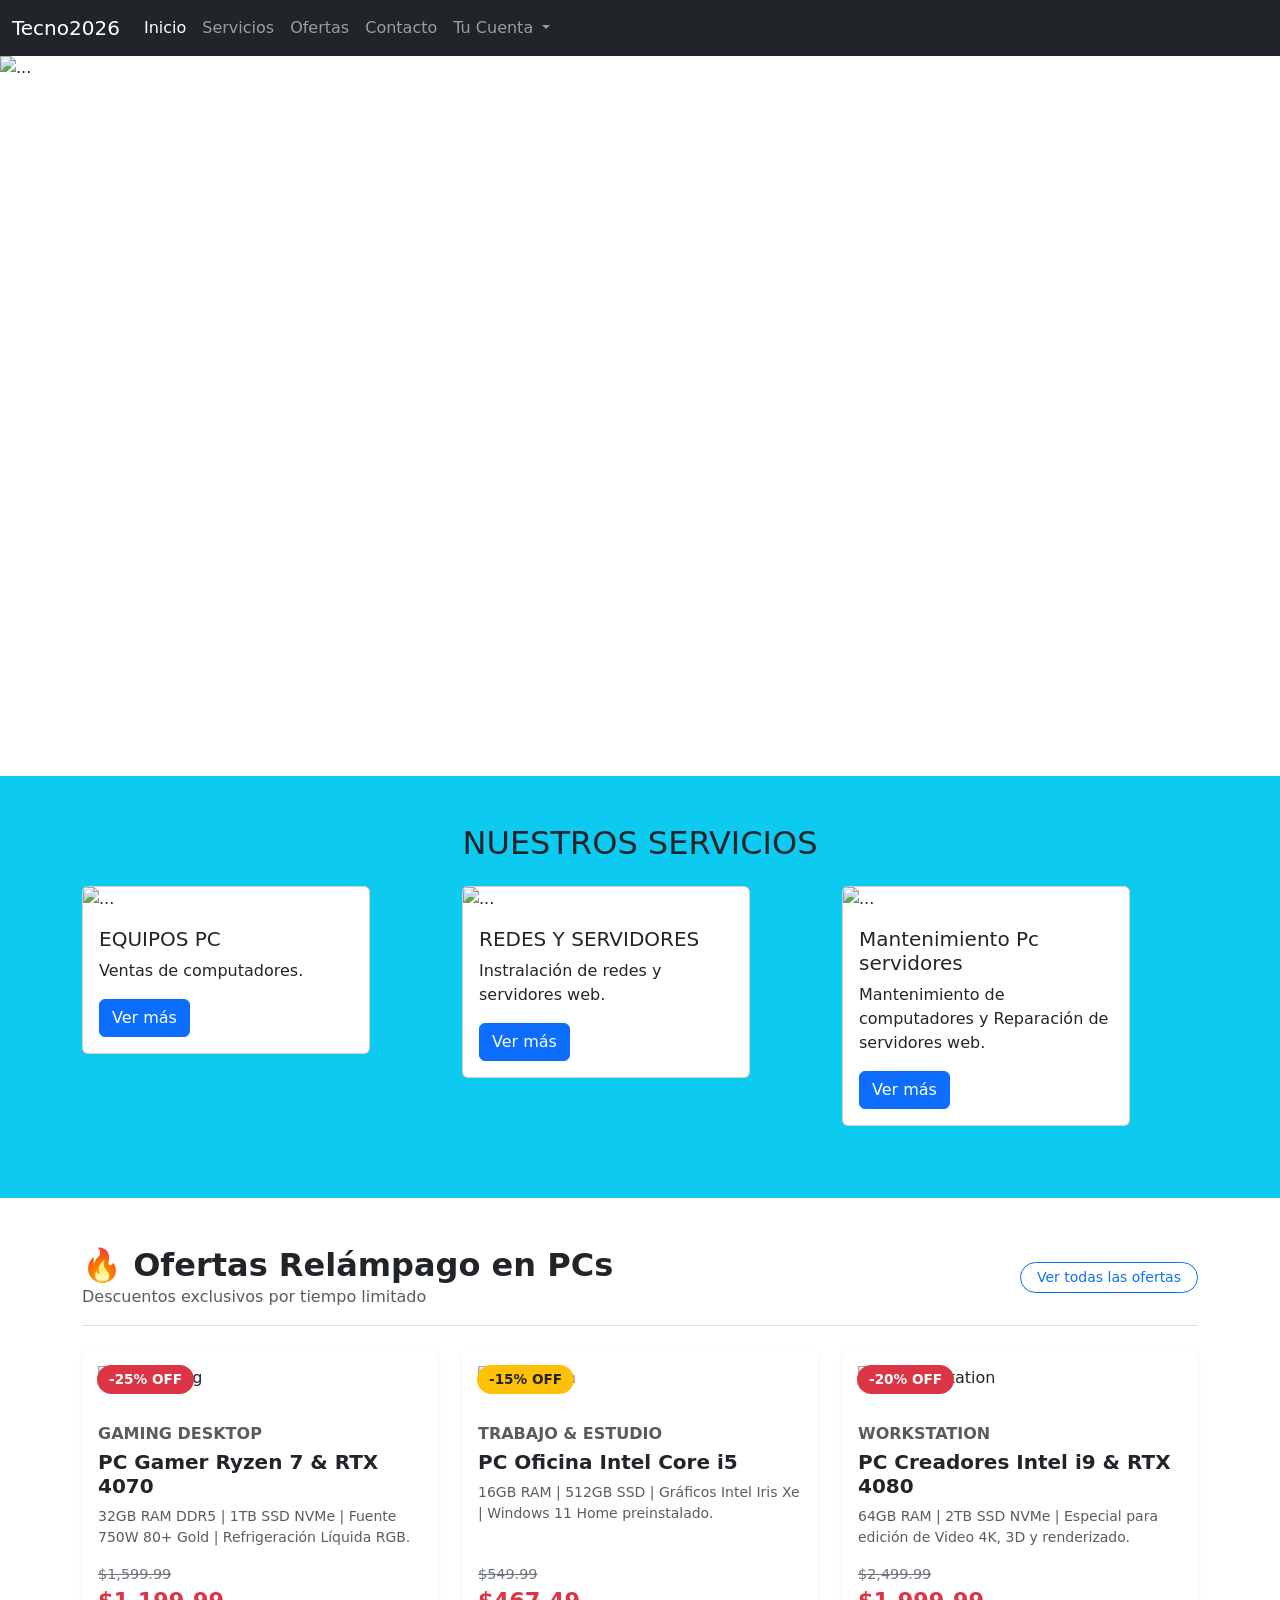
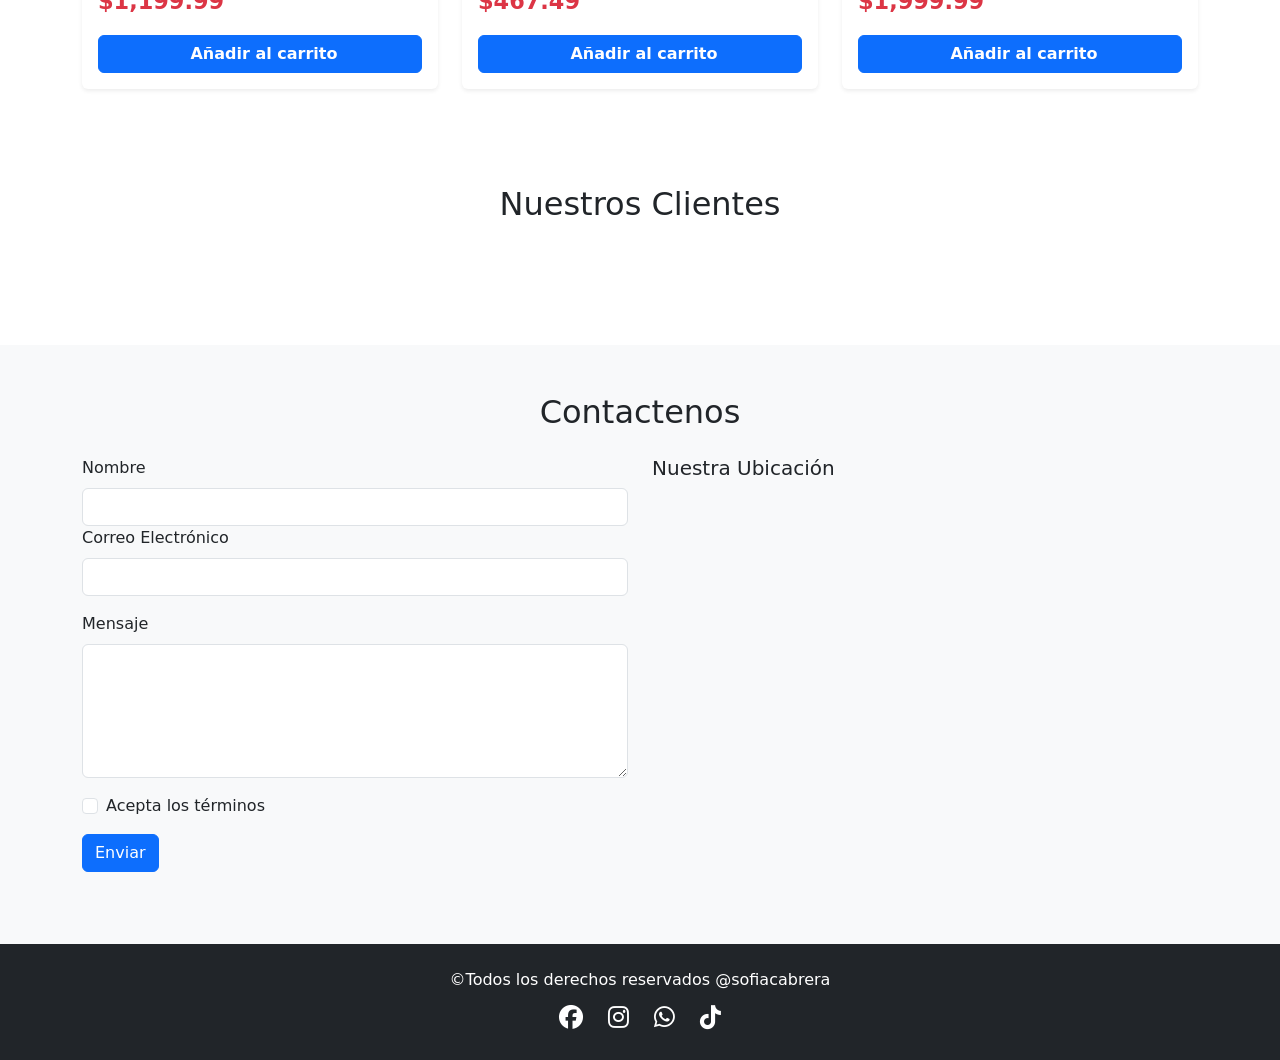
==== index.html @ a14b5ed1 "Add files via upload" ====
<!DOCTYPE html>
<html lang="en">
<head>
    <meta charset="UTF-8">
    <meta name="viewport" content="width=device-width, initial-scale=1.0">
    <title>TECNO2026</title>
    <!--  lINK BOOTSTRAP CSS -->
    <link href="https://cdn.jsdelivr.net/npm/bootstrap@5.0.2/dist/css/bootstrap.min.css" rel="stylesheet" integrity="sha384-EVSTQN3/azprG1Anm3QDgpJLIm9Nao0Yz1ztcQTwFspd3yD65VohhpuuCOmLASjC" crossorigin="anonymous">
    <!-- LINK FONTAWESOME -->
    <link rel="stylesheet" href="https://cdnjs.cloudflare.com/ajax/libs/font-awesome/6.4.2/css/all.min.css"/>
    <!-- LINK CSS -->
    <link rel="stylesheet" href="./static/css/Boots.css"
</head>
<body>
    <nav class="navbar navbar-expand-lg navbar-dark bg-dark fixed-top">
<div class="container-fluid">
    <a class="navbar-brand" href="#">Tecno2026</a>
    <button class="navbar-toggler" type="button" data-bs-toggle="collapse" data-bs-target="#navbarNavDropdown" aria-controls="navbarNavDropdown" aria-expanded="false" aria-label="Toggle navigation">
    <span class="navbar-toggler-icon"></span>
    </button>
    <div class="collapse navbar-collapse" id="navbarNavDropdown">
    <ul class="navbar-nav">
        <li class="nav-item">
        <a class="nav-link active" aria-current="page" href="#">Inicio</a>
        </li>
        <li class="nav-item">
        <a class="nav-link" href="#Servicios">Servicios</a>
        </li>
        <li class="nav-item">
        <a class="nav-link" href="#Ofertas">Ofertas</a>
        </li>
        <li class="nav-item">
        <a class="nav-link" href="#Contacto">Contacto</a>
        </li>
        <li class="nav-item dropdown">
        <a class="nav-link dropdown-toggle" href="#" id="navbarDropdownMenuLink" role="button" data-bs-toggle="dropdown" aria-expanded="false">
            Tu Cuenta
        </a>
        <ul class="dropdown-menu" aria-labelledby="navbarDropdownMenuLink">
            <li><a class="dropdown-item" href="#">Inicio Sesión</a></li>
            <li><a class="dropdown-item" href="#">Registrarse</a></li>
            <li><a class="dropdown-item" href="#">Cerrar Sesión</a></li>
        </ul>
        </li>
    </ul>
    </div>
</div>
</nav>
<!-- SECCION DE CARRUSEL DE SLIDER -->
<div id="carouselExampleIndicators" class="carousel slide" data-bs-ride="carousel">
<div class="carousel-indicators">
    <button type="button" data-bs-target="#carouselExampleIndicators" data-bs-slide-to="0" class="active" aria-current="true" aria-label="Slide 1"></button>
    <button type="button" data-bs-target="#carouselExampleIndicators" data-bs-slide-to="1" aria-label="Slide 2"></button>
    <button type="button" data-bs-target="#carouselExampleIndicators" data-bs-slide-to="2" aria-label="Slide 3"></button>
</div>
<div class="carousel-inner">
    <div class="carousel-item active">
    <img src="https://media.gq.com.mx/photos/5cbf8c609277d8857be23c04/16:9/w_2560%2Cc_limit/GettyImages-956550532.jpg" class="d-block w-100" alt="...">
    </div>
    <div class="carousel-item">
    <img src="https://plus.unsplash.com/premium_photo-1682124651258-410b25fa9dc0?fm=jpg&q=60&w=3000&auto=format&fit=crop&ixlib=rb-4.1.0&ixid=M3wxMjA3fDB8MHxzZWFyY2h8MXx8dXNvJTIwZGUlMjBsYSUyMHRlY25vbG9nJUMzJUFEYXxlbnwwfHwwfHx8MA%3D%3D" class="d-block w-100" alt="...">
    </div>
    <div class="carousel-item">
    <img src="https://icorp.com.mx/wp-content/uploads/2015/07/Principales-innovaciones-en-tecnologia-para-TI-scaled.webp" class="d-block w-100" alt="...">
    </div>
</div>
<button class="carousel-control-prev" type="button" data-bs-target="#carouselExampleIndicators" data-bs-slide="prev">
    <span class="carousel-control-prev-icon" aria-hidden="true"></span>
    <span class="visually-hidden">Previous</span>
</button>
<button class="carousel-control-next" type="button" data-bs-target="#carouselExampleIndicators" data-bs-slide="next">
    <span class="carousel-control-next-icon" aria-hidden="true"></span>
    <span class="visually-hidden">Next</span>
</button>
</div>
<!-- SECCIÓN DE SERVICIOS EN CARDS -->
<section id="Servicios"class="py-5 bg-info">
    <div class="container">
        <h2 class="text-center mb-4">NUESTROS SERVICIOS</h2>
        <div class="row">
            <div class="col-md-4 mb-4">
                <div class="card" style="width: 18rem;">
    <img src="https://static.wikia.nocookie.net/videojuego/images/e/eb/PC_2018.jpg/revision/latest?cb=20180623034755" class="card-img-top" alt="...">
    <div class="card-body">
    <h5 class="card-title">EQUIPOS PC</h5>
    <p class="card-text">Ventas de computadores.</p>
    <a href="#" class="btn btn-primary">Ver más</a>
    </div>
</div>
            </div>
            <div class="col-md-4 mb-4">
                <div class="card" style="width: 18rem;">
    <img src="https://encrypted-tbn0.gstatic.com/images?q=tbn:ANd9GcQ-iH9Zxu5k5iqQajTWjhMjodGecB9YqgTGvk2gb-QBA_yayXK_EBT2ZBM&s=10" class="card-img-top" alt="...">
    <div class="card-body">
    <h5 class="card-title">REDES Y SERVIDORES</h5>
    <p class="card-text">Instralación de redes y servidores web.</p>
    <a href="#" class="btn btn-primary">Ver más</a>
    </div>
</div>
            </div>
            <div class="col-md-4 mb-4">
                <div class="card" style="width: 18rem;">
    <img src="https://encrypted-tbn0.gstatic.com/images?q=tbn:ANd9GcTloaq7L2rZEyQuzThGXvQCU_okMAiyYEW_QePhHCN8bHeCFQyY0YnmYdrW&s=10" class="card-img-top" alt="...">
    <div class="card-body">
    <h5 class="card-title">Mantenimiento Pc servidores</h5>
    <p class="card-text">Mantenimiento de computadores y Reparación de servidores web.</p>
    <a href="#" class="btn btn-primary">Ver más</a>
    </div>
</div>
            </div>
        </div>
    </div>
</section>
<!-- SECCION DE OFERTAS DE PC -->
    <div class="container my-5" id="Ofertas">
    <!-- Encabezado de la Sección --> 
    <div class="d-flex justify-content-between align-items-center mb-4 border-bottom pb-3">
        <div>
            <h2 class="fw-bold mb-0 text-dark">🔥 Ofertas Relámpago en PCs</h2>
            <p class="text-muted mb-0">Descuentos exclusivos por tiempo limitado</p>
        </div>
        <a href="#" class="btn btn-outline-primary btn-sm rounded-pill px-3">Ver todas las ofertas</a>
    </div>


    <!-- Rejilla de Cards -->
    <div class="row row-cols-1 row-cols-md-2 row-cols-lg-3 g-4">
        
        <!-- Tarjeta 1: PC Gaming -->
        <div class="col">
            <div class="card h-100 border-0 shadow-sm card-oferta">
                <!-- Badge de Descuento -->
                <span class="badge bg-danger badge-descuento rounded-pill">-25% OFF</span>
                <!-- Imagen del Producto -->
                <img src="https://http2.mlstatic.com/D_NQ_NP_979538-MCO115725836885_082026-O.webp" class="card-img-top p-3 rounded-4" alt="PC Gaming">
                <!-- Cuerpo de la Tarjeta -->
                <div class="card-body d-flex flex-column">
                    <span class="text-uppercase text-muted fs-7 fw-bold mb-1">Gaming Desktop</span>
                    <h5 class="card-title fw-bold text-dark mb-2">PC Gamer Ryzen 7 & RTX 4070</h5>
                    <!-- Especificaciones cortas -->
                    <p class="card-text text-muted small flex-grow-1">
                        32GB RAM DDR5 | 1TB SSD NVMe | Fuente 750W 80+ Gold | Refrigeración Líquida RGB.
                    </p>
                    <!-- Precios -->
                    <div class="mb-3">
                        <span class="precio-anterior d-block">$1,599.99</span>
                        <span class="precio-actual">$1,199.99</span>
                    </div>
                    <!-- Botón de Acción -->
                    <button class="btn btn-primary w-100 fw-bold d-flex align-items-center justify-content-center gap-2">
                        <i class="bi bi-cart-plus"></i> Añadir al carrito
                    </button>
                </div>
            </div>
        </div>
        <!-- Tarjeta 2: PC Oficina -->
        <div class="col">
            <div class="card h-100 border-0 shadow-sm card-oferta">
                <span class="badge bg-warning text-dark badge-descuento rounded-pill">-15% OFF</span>
                <img src="https://encrypted-tbn0.gstatic.com/images?q=tbn:ANd9GcQe9rz8QgpR7ggJbbfaUR6p9gGTtUfUjVpxSCmTxVyQGu5uJ6QJ5SmMv2c&s=10" class="card-img-top p-3 rounded-4" alt="PC Oficina">
                <div class="card-body d-flex flex-column">
                    <span class="text-uppercase text-muted fs-7 fw-bold mb-1">Trabajo & Estudio</span>
                    <h5 class="card-title fw-bold text-dark mb-2">PC Oficina Intel Core i5</h5>
                    <p class="card-text text-muted small flex-grow-1">
                        16GB RAM | 512GB SSD | Gráficos Intel Iris Xe | Windows 11 Home preinstalado.
                    </p>
                    <div class="mb-3">
                        <span class="precio-anterior d-block">$549.99</span>
                        <span class="precio-actual">$467.49</span>
                    </div>
                    <button class="btn btn-primary w-100 fw-bold d-flex align-items-center justify-content-center gap-2">
                        <i class="bi bi-cart-plus"></i> Añadir al carrito
                    </button>
                </div>
            </div>
        </div>
<!-- Tarjeta 3: PC Diseño/Creadores -->
        <div class="col">
            <div class="card h-100 border-0 shadow-sm card-oferta">
                <span class="badge bg-danger badge-descuento rounded-pill">-20% OFF</span>
                <img src="https://encrypted-tbn0.gstatic.com/images?q=tbn:ANd9GcTPN1CtOtpBXT51-wjyiUjJk08Uxurzn2AX1LTzOuCFYA&s=10" class="card-img-top p-3 rounded-4" alt="PC Workstation">
                <div class="card-body d-flex flex-column">
                    <span class="text-uppercase text-muted fs-7 fw-bold mb-1">Workstation</span>
                    <h5 class="card-title fw-bold text-dark mb-2">PC Creadores Intel i9 & RTX 4080</h5>
                    <p class="card-text text-muted small flex-grow-1">
                        64GB RAM | 2TB SSD NVMe | Especial para edición de Video 4K, 3D y renderizado.
                    </p>
                    <div class="mb-3">
                        <span class="precio-anterior d-block">$2,499.99</span>
                        <span class="precio-actual">$1,999.99</span>
                    </div>
                    <button class="btn btn-primary w-100 fw-bold d-flex align-items-center justify-content-center gap-2">
                        <i class="bi bi-cart-plus"></i> Añadir al carrito
                    </button>
                </div>
            </div>
        </div>
    </div>
</div>
<!-- SECCIÓN DE MARCAS DE CLIENTES -->
<section class="bg-white py-5">
    <div class="container">
        <h2 class="text-center mb-4">Nuestros Clientes</h2>
        <div class="marquee">
            <div class="marquee-content d-flex align-items-center">
                <img src="https://thumb.wikimedia.org/wikipedia/en/thumb/0/04/Huawei_Standard_logo.svg/3840px-Huawei_Standard_logo.svg.png?utm_source=en.wikipedia.org&utm_campaign=index&utm_content=thumbnail" alt="" class="mx-4" height="50px">
                <img src="https://thumb.wikimedia.org/wikipedia/commons/thumb/8/8d/LG_logo_%282014%29.svg/3840px-LG_logo_%282014%29.svg.png?utm_source=es.wikipedia.org&utm_campaign=index&utm_content=thumbnail" alt="" class="mx-4" height="50px">
                <img src="https://static.wikia.nocookie.net/logopedia/images/3/3d/Movistar_2020_logo.svg/revision/latest/scale-to-width-down/1200?cb=20200615194158" alt="" class="mx-4" height="50px">
                <img src="https://thumb.wikimedia.org/wikipedia/commons/thumb/e/ec/Logotipo_Banco_Falabella.svg/3840px-Logotipo_Banco_Falabella.svg.png?utm_source=es.wikipedia.org&utm_campaign=index&utm_content=thumbnail" alt="" class="mx-4" height="50px">
                <img src="https://ivo-mucura.s3.amazonaws.com/fabricantes/logoColombina.png" alt="" class="mx-4" height="50px">
                <!-- SEGUNDO BLOQUE DE LOGOS -->
                <img src="https://thumb.wikimedia.org/wikipedia/en/thumb/0/04/Huawei_Standard_logo.svg/3840px-Huawei_Standard_logo.svg.png?utm_source=en.wikipedia.org&utm_campaign=index&utm_content=thumbnail" alt="" class="mx-4" height="50px">
                <img src="https://thumb.wikimedia.org/wikipedia/commons/thumb/8/8d/LG_logo_%282014%29.svg/3840px-LG_logo_%282014%29.svg.png?utm_source=es.wikipedia.org&utm_campaign=index&utm_content=thumbnail" alt="" class="mx-4" height="50px">
                <img src="https://static.wikia.nocookie.net/logopedia/images/3/3d/Movistar_2020_logo.svg/revision/latest/scale-to-width-down/1200?cb=20200615194158" alt="" class="mx-4" height="50px">
                <img src="https://thumb.wikimedia.org/wikipedia/commons/thumb/e/ec/Logotipo_Banco_Falabella.svg/3840px-Logotipo_Banco_Falabella.svg.png?utm_source=es.wikipedia.org&utm_campaign=index&utm_content=thumbnail" alt="" class="mx-4" height="50px">
                <img src="https://ivo-mucura.s3.amazonaws.com/fabricantes/logoColombina.png" alt="" class="mx-4" height="50px">
            </div>
        </div>
    </div>
</section>
<!-- SECCIÓN DE MAPA Y FORMULARIO DE CONTACTO -->
<section id="Contacto" class="bg-light py-5">
    <div class="container">
        <h2 class="text-center mb-4">Contactenos</h2>
        <div class="row">
            <div class="col-md-6 mb-4">
                <form>
                <div class="mb-3">
                    <label for="" class="form-label">Nombre</label>
                    <input type="text" name="" id="" class="form-control"required>
                    <label for="exampleInputEmail1" class="form-label">Correo Electrónico</label>
                    <input type="email" class="form-control" id="exampleInputEmail1" aria-describedby="emailHelp">
                </div>
            <div class="mb-3">
                    <label for="exampleInputPassword1" class="form-label">Mensaje</label>
                <textarea name="" id="" rows="5" class="form-control"required>
                </textarea>
            </div>
            <div class="mb-3 form-check">
                    <input type="checkbox" class="form-check-input" id="exampleCheck1"required>
                    <label class="form-check-label" for="exampleCheck1">Acepta los términos</label>
                </div>
                <button type="submit" class="btn btn-primary">Enviar</button>
                </form>
            </div>
            <!-- SECCION DE MAPA -->
            <div class="col-md-6">
                <h5 class="mb-3">Nuestra Ubicación</h5>
                <iframe src="https://www.google.com/maps/embed?pb=!1m18!1m12!1m3!1d15905.728645914542!2d-74.09646628293547!3d4.694729310598554!2m3!1f0!2f0!3f0!3m2!1i1024!2i768!4f13.1!3m3!1m2!1s0x8e3f9b25144634c9%3A0xaa39a3ad6b78b4cb!2sCentro%20Comercial%20Tit%C3%A1n%20Plaza!5e0!3m2!1ses-419!2sco!4v1791043554781!5m2!1ses-419!2sco" width="600" height="450" style="border:0;" allowfullscreen="" loading="lazy" referrerpolicy="strict-origin-when-cross-origin"></iframe>
            </div>
        </div>
    </div>
</section>
<!-- SECCIÓN DE FOOTER Y REDES SOCIALES -->
<footer class="bg-dark text-white text-center py-4">
    <p class="mb-2">&copy;Todos los derechos reservados @sofiacabrera</p>
    <div class="social-icons">
        <a href="https://www.facebook.com/login/?next=https%3A%2F%2Fwww.facebook.com%2F%3Flocale%3Des_LA" target="_blank"><i class="fa-brands fa-facebook"></i></a>
        <a href="https://www.instagram.com/" target="_blank"><i class="fa-brands fa-instagram"></i></a>
        <a href="https://web.whatsapp.com/" target="_blank"><i class="fa-brands fa-whatsapp"></i></a>
        <a href="https://www.tiktok.com/es/" target="_blank"><i class="fa-brands fa-tiktok"></i></a>
    </div>
</footer>



    <!-- Link BOOTSTRAP JS -->
    <script src="https://cdn.jsdelivr.net/npm/bootstrap@5.0.2/dist/js/bootstrap.bundle.min.js" integrity="sha384-MrcW6ZMFYlzcLA8Nl+NtUVF0sA7MsXsP1UyJoMp4YLEuNSfAP+JcXn/tWtIaxVXM" crossorigin="anonymous"></script>
</body>
</html>
---- static/css/Boots.css ----
body {
    padding-top: 56px;
}
.carousel-item img {
    height: 500px;
    object-fit: cover;
}
.social-icons a {
    color: white;
    margin: 0 10px;
    font-size: 1.5rem;
}
.testimonial {
    background-color: #f8f9fa;
    padding: 30px;
    border-radius: 10px;
    margin-bottom: 20px;
}
iframe {
    width: 100%;
    border: 0;
    height: 350px;
}
.marquee {
  overflow: hidden;
  position: relative;
}
.marquee-content {
  display: flex;
  animation: marquee 30s linear infinite;
}
.marquee-content img {
  max-height: 50px;
  object-fit: contain;
}

@keyframes marquee {
  0% {
    transform: translateX(0%);
  }
  100% {
    transform: translateX(-50%);
  }
}
/* Esta regla de CSS se utiliza para modificar tamaño imágenes en contenedor section  */
.carousel-inner .carousel-item img{
    height: 80vh;
    width: 90vw;
}
/* Estilos personalizados para mejorar el diseño */
        .card-oferta {
            transition: transform 0.3s ease, box-shadow 0.3s ease;
            position: relative;
        }
        .card-oferta:hover {
            transform: translateY(-5px);
            box-shadow: 0 10px 20px rgba(0,0,0,0.15) !important;
        }
        .badge-descuento {
            position: absolute;
            top: 15px;
            left: 15px;
            z-index: 10;
            padding: 8px 12px;
            font-size: 0.85rem;
            font-weight: bold;
        }
        .precio-anterior {
            text-decoration: line-through;
            color: #6c757d;
            font-size: 0.9rem;
        }
        .precio-actual {
            color: #dc3545;
            font-weight: bold;
            font-size: 1.4rem;
        }
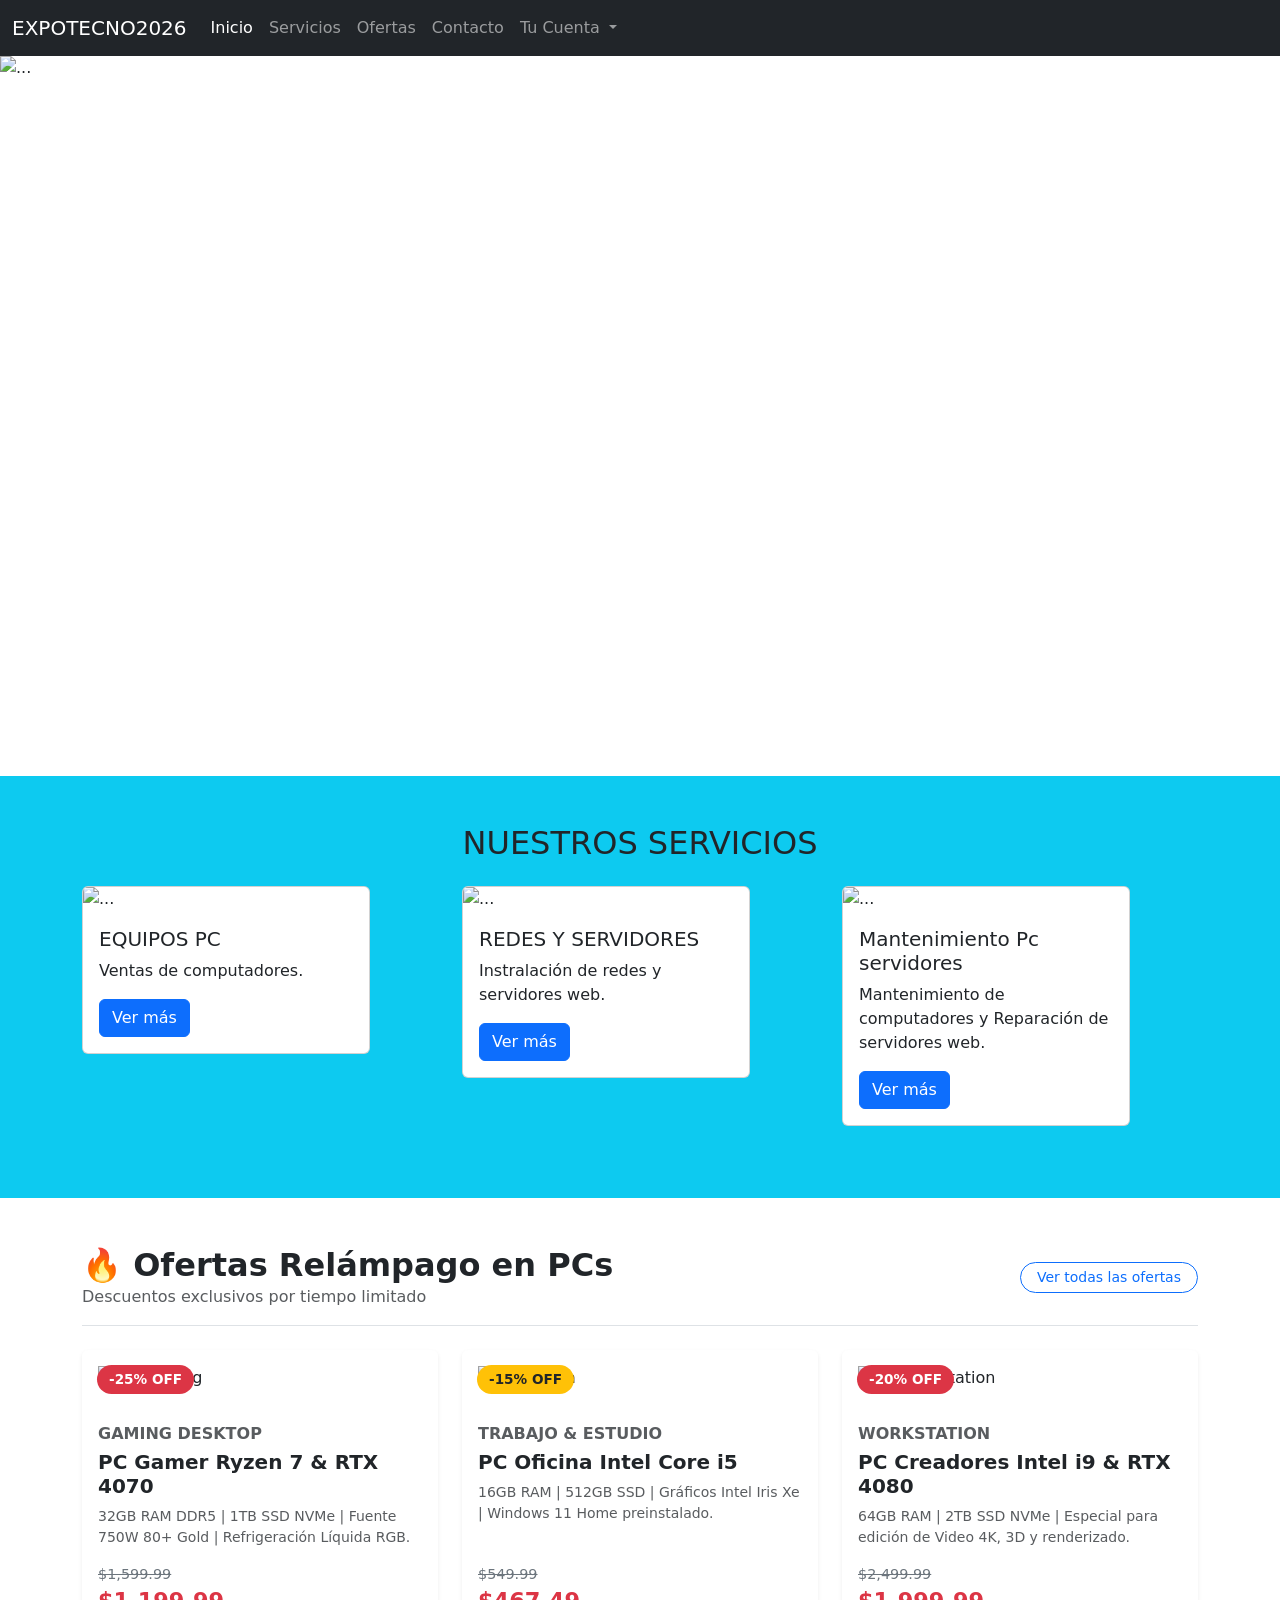
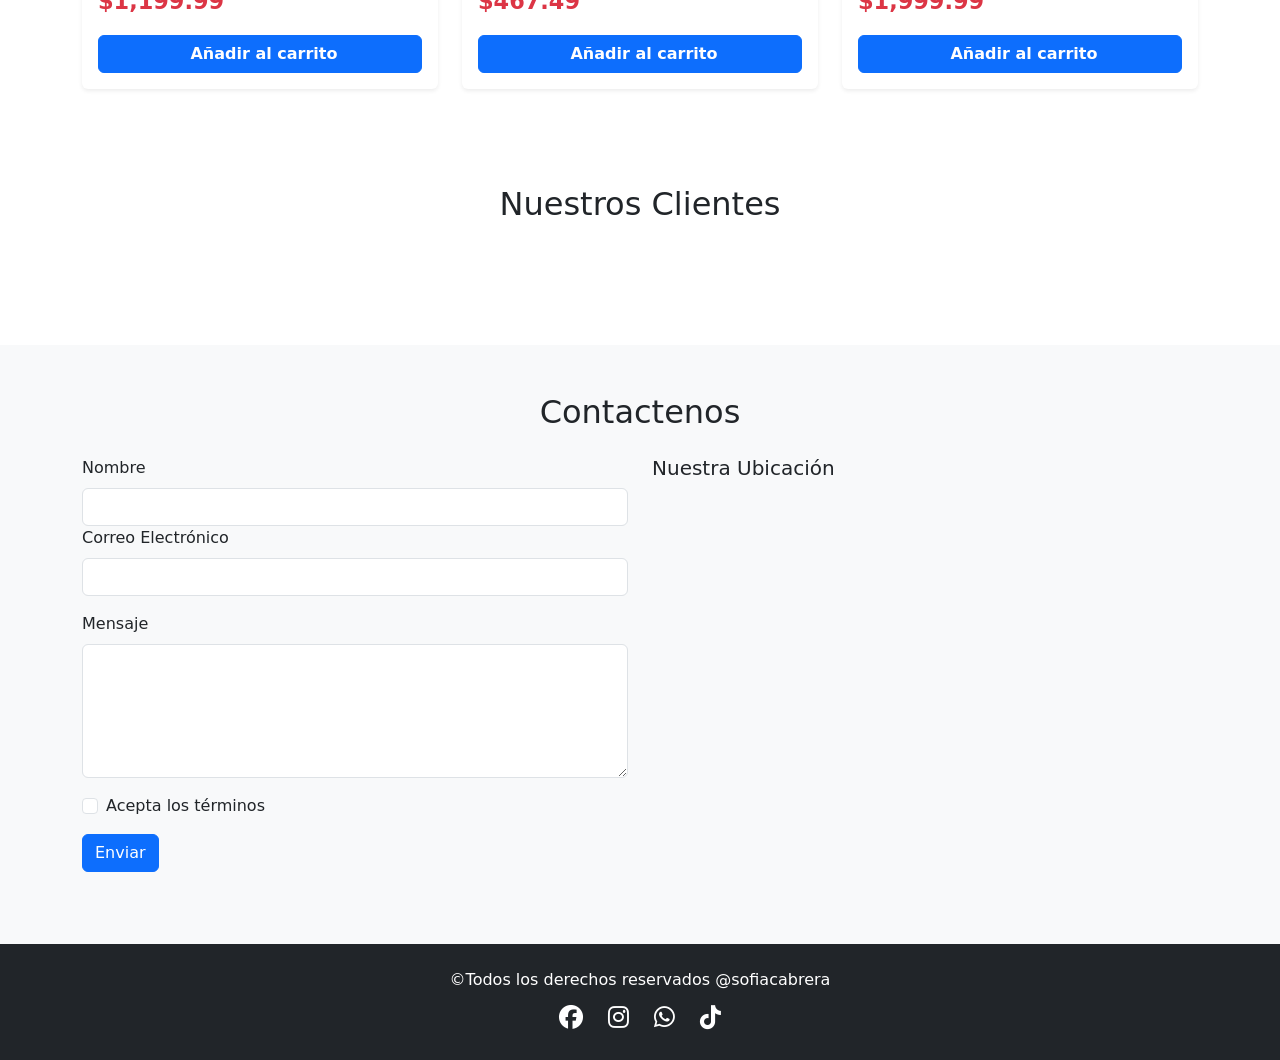
==== commit a3a5c189: "Update index.html" ====
--- a/index.html
+++ b/index.html
@@ -14,7 +14,7 @@
 <body>
     <nav class="navbar navbar-expand-lg navbar-dark bg-dark fixed-top">
 <div class="container-fluid">
-    <a class="navbar-brand" href="#">Tecno2026</a>
+    <a class="navbar-brand" href="#">EXPOTECNO2026</a>
     <button class="navbar-toggler" type="button" data-bs-toggle="collapse" data-bs-target="#navbarNavDropdown" aria-controls="navbarNavDropdown" aria-expanded="false" aria-label="Toggle navigation">
     <span class="navbar-toggler-icon"></span>
     </button>
@@ -267,4 +267,4 @@
     <!-- Link BOOTSTRAP JS -->
     <script src="https://cdn.jsdelivr.net/npm/bootstrap@5.0.2/dist/js/bootstrap.bundle.min.js" integrity="sha384-MrcW6ZMFYlzcLA8Nl+NtUVF0sA7MsXsP1UyJoMp4YLEuNSfAP+JcXn/tWtIaxVXM" crossorigin="anonymous"></script>
 </body>
-</html>+</html>
